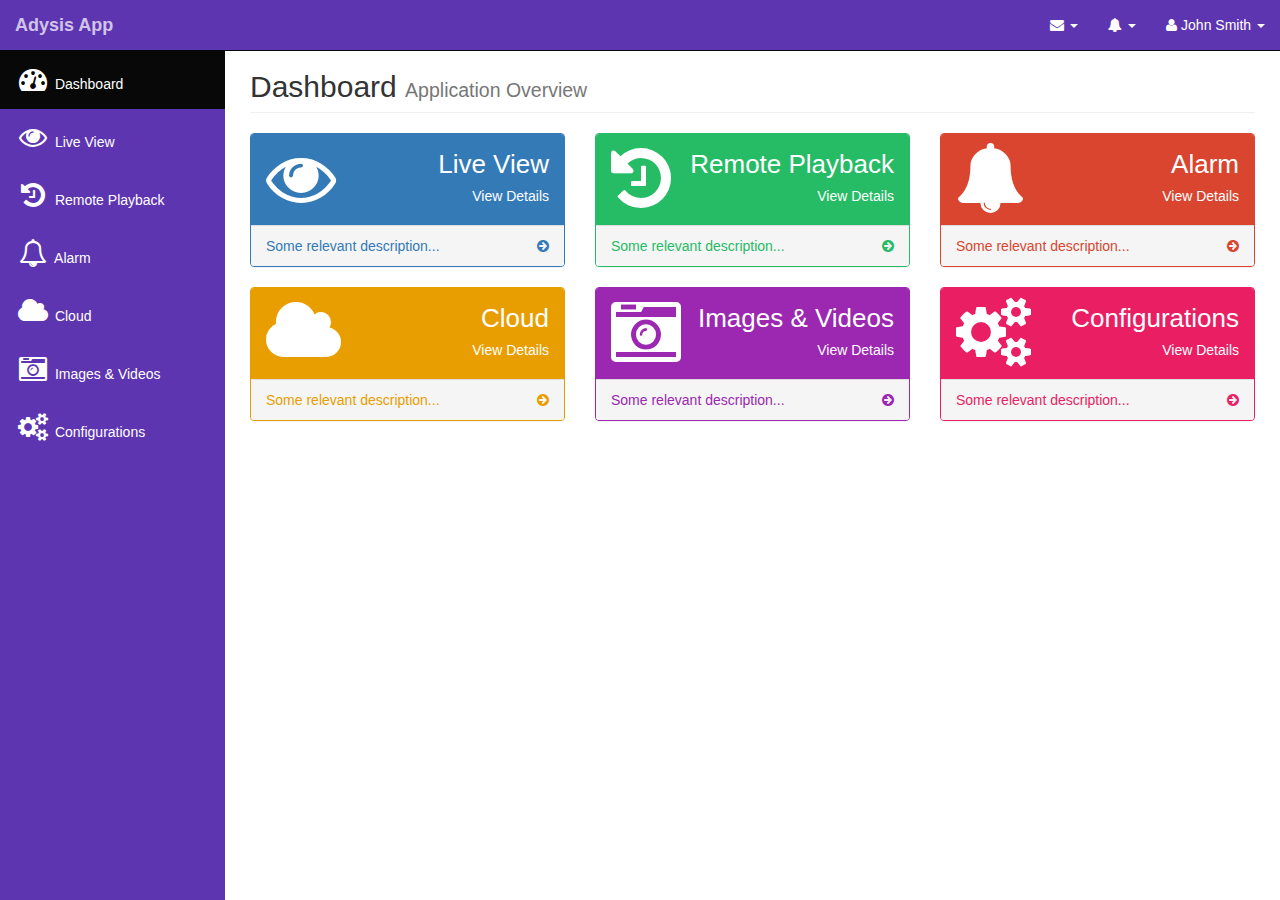
==== a/index.html @ d570b09a "For Rizwana's Site" ====
<!DOCTYPE html>
<html lang="en">
<head>
    <meta charset="utf-8">
    <meta http-equiv="X-UA-Compatible" content="IE=edge">
    <meta name="viewport" content="width=device-width, initial-scale=1">
    <meta name="description" content="">
    <meta name="author" content="">

    <title>Adysis - Application</title>

    <!-- Bootstrap Core CSS -->
    <link href="css/bootstrap.css" rel="stylesheet">
    <!-- Custom CSS -->
    <link href="css/app.css" rel="stylesheet">
    <!-- Custom Fonts -->
    <link href="font-awesome/css/font-awesome.min.css" rel="stylesheet" type="text/css">

</head>

<body>

    <div id="wrapper">

        <!-- Navigation -->
        <nav class="navbar navbar-inverse navbar-fixed-top" role="navigation">
            <!-- Brand and toggle get grouped for better mobile display -->
            <div class="navbar-header">
                <button type="button" class="navbar-toggle" data-toggle="collapse" data-target=".navbar-ex1-collapse">
                    <span class="sr-only">Toggle navigation</span>
                    <span class="icon-bar"></span>
                    <span class="icon-bar"></span>
                    <span class="icon-bar"></span>
                </button>
                <a class="navbar-brand maroon" href="index.html">Adysis App</a>
            </div>
            <!-- Top Menu Items -->
            <ul class="nav navbar-right top-nav">
                <li class="dropdown">
                    <a href="#" class="dropdown-toggle" data-toggle="dropdown"><i class="fa fa-envelope"></i> <b class="caret"></b></a>
                    <ul class="dropdown-menu message-dropdown">
                        <li class="message-preview">
                            <a href="#">
                                <div class="media">
                                    <span class="pull-left">
                                        <img class="media-object" src="http://placehold.it/50x50" alt="">
                                    </span>
                                    <div class="media-body">
                                        <h5 class="media-heading"><strong>John Smith</strong>
                                        </h5>
                                        <p class="small text-muted"><i class="fa fa-clock-o"></i> Yesterday at 4:32 PM</p>
                                        <p>Lorem ipsum dolor sit amet, consectetur...</p>
                                    </div>
                                </div>
                            </a>
                        </li>
                        <li class="message-footer">
                            <a href="#">Read All New Messages</a>
                        </li>
                    </ul>
                </li>
                <li class="dropdown">
                    <a href="#" class="dropdown-toggle" data-toggle="dropdown"><i class="fa fa-bell"></i> <b class="caret"></b></a>
                    <ul class="dropdown-menu alert-dropdown">
                        <li>
                            <a href="#">Success Msg <span class="label label-success">Alert Badge</span></a>
                        </li>
                        <li>
                            <a href="#">Notification <span class="label label-info">Alert Badge</span></a>
                        </li>
                        <li>
                            <a href="#">Warning <span class="label label-warning">Alert Badge</span></a>
                        </li>
                        <li>
                            <a href="#">Error Msg <span class="label label-danger">Alert Badge</span></a>
                        </li>
                        <li class="divider"></li>
                        <li>
                            <a href="#">View All</a>
                        </li>
                    </ul>
                </li>
                <li class="dropdown">
                    <a href="#" class="dropdown-toggle" data-toggle="dropdown"><i class="fa fa-user"></i> John Smith <b class="caret"></b></a>
                    <ul class="dropdown-menu">
                        <li>
                            <a href="#"><i class="fa fa-fw fa-user"></i> Profile</a>
                        </li>
                        <li>
                            <a href="#"><i class="fa fa-fw fa-envelope"></i> Inbox</a>
                        </li>
                        <li>
                            <a href="#"><i class="fa fa-fw fa-gear"></i> Settings</a>
                        </li>
                        <li class="divider"></li>
                        <li>
                            <a href="#"><i class="fa fa-fw fa-power-off"></i> Log Out</a>
                        </li>
                    </ul>
                </li>
            </ul>
            <!-- Sidebar Menu Items - These collapse to the responsive navigation menu on small screens -->
            <div class="collapse navbar-collapse navbar-ex1-collapse">
                <ul class="nav navbar-nav side-nav">
                    <li class="active">
                        <a href="index.html"><i class="fa fa-fw fa-dashboard fa-2x"></i> Dashboard</a>
                    </li>
                    <li>
                        <a href="live-view.html"><i class="fa fa-fw fa-eye fa-2x"></i> Live View</a>
                    </li>
                    <li>
                        <a href="remote-playback.html"><i class="fa fa-fw fa-history fa-2x"></i> Remote Playback</a>
                    </li>
                    <li>
                        <a href="alarm.html"><i class="fa fa-fw fa-bell-o fa-2x"></i> Alarm</a>
                    </li>
                    <li>
                        <a href="login.html"><i class="fa fa-fw fa-cloud fa-2x"></i> Cloud</a>
                    </li>
                    <li>
                        <a href="img-n-vid.html"><i class="fa fa-fw fa-camera-retro fa-2x"></i> Images & Videos</a>
                    </li>
                    <li>
                        <a href="config.html"><i class="fa fa-fw fa-cogs fa-2x"></i> Configurations</a>
                    </li>
                </ul>
            </div>
            <!-- /.navbar-collapse -->
        </nav>

        <div id="page-wrapper">

            <div class="container-fluid">

                <!-- Page Heading -->
                <div class="row">
                    <div class="col-lg-12">
                        <h1 class="page-header">
                            Dashboard <small>Application Overview</small>
                        </h1>
<!--
                        <ol class="breadcrumb">
                            <li class="active">
                                <i class="fa fa-dashboard"></i> Dashboard
                            </li>
                        </ol>
-->
                    </div>
                </div>
                <!-- /.row -->

                <div class="row">
                    <div class="col-lg-4 col-md-6">
                        <div class="panel panel-blue">
                            <div class="panel-heading">
                                <div class="row">
                                    <div class="col-xs-3">
                                        <i class="fa fa-eye fa-5x"></i>
                                    </div>
                                    <div class="col-xs-9 text-right">
                                        <div class="huge">Live View</div>
                                        <div>View Details</div>
                                    </div>
                                </div>
                            </div>
                            <a href="#">
                                <div class="panel-footer">
                                    <span class="pull-left">Some relevant description...</span>
                                    <span class="pull-right"><i class="fa fa-arrow-circle-right"></i></span>
                                    <div class="clearfix"></div>
                                </div>
                            </a>
                        </div>
                    </div>
                    <div class="col-lg-4 col-md-6">
                        <div class="panel panel-green">
                            <div class="panel-heading">
                                <div class="row">
                                    <div class="col-xs-3">
                                        <i class="fa fa-history fa-5x"></i>
                                    </div>
                                    <div class="col-xs-9 text-right">
                                        <div class="huge">Remote Playback</div>
                                        <div>View Details</div>
                                    </div>
                                </div>
                            </div>
                            <a href="#">
                                <div class="panel-footer">
                                    <span class="pull-left">Some relevant description...</span>
                                    <span class="pull-right"><i class="fa fa-arrow-circle-right"></i></span>
                                    <div class="clearfix"></div>
                                </div>
                            </a>
                        </div>
                    </div>
					<div class="col-lg-4 col-md-6">
                        <div class="panel panel-red">
                            <div class="panel-heading">
                                <div class="row">
                                    <div class="col-xs-3">
                                        <i class="fa fa-bell fa-5x"></i>
                                    </div>
                                    <div class="col-xs-9 text-right">
                                        <div class="huge">Alarm</div>
                                        <div>View Details</div>
                                    </div>
                                </div>
                            </div>
                            <a href="#">
                                <div class="panel-footer">
                                    <span class="pull-left">Some relevant description...</span>
                                    <span class="pull-right"><i class="fa fa-arrow-circle-right"></i></span>
                                    <div class="clearfix"></div>
                                </div>
                            </a>
                        </div>
                    </div>
                    <div class="col-lg-4 col-md-6">
                        <div class="panel panel-yellow">
                            <div class="panel-heading">
                                <div class="row">
                                    <div class="col-xs-3">
                                        <i class="fa fa-cloud fa-5x"></i>
                                    </div>
                                    <div class="col-xs-9 text-right">
                                        <div class="huge">Cloud</div>
                                        <div>View Details</div>
                                    </div>
                                </div>
                            </div>
                            <a href="#">
                                <div class="panel-footer">
                                    <span class="pull-left">Some relevant description...</span>
                                    <span class="pull-right"><i class="fa fa-arrow-circle-right"></i></span>
                                    <div class="clearfix"></div>
                                </div>
                            </a>
                        </div>
                    </div>
					
					<div class="col-lg-4 col-md-6">
                        <div class="panel panel-purple">
                            <div class="panel-heading">
                                <div class="row">
                                    <div class="col-xs-3">
                                        <i class="fa fa-camera-retro fa-5x"></i>
                                    </div>
                                    <div class="col-xs-9 text-right">
                                        <div class="huge">Images & Videos</div>
                                        <div>View Details</div>
                                    </div>
                                </div>
                            </div>
                            <a href="#">
                                <div class="panel-footer">
                                    <span class="pull-left">Some relevant description...</span>
                                    <span class="pull-right"><i class="fa fa-arrow-circle-right"></i></span>
                                    <div class="clearfix"></div>
                                </div>
                            </a>
                        </div>
                    </div>
					<div class="col-lg-4 col-md-6">
                        <div class="panel panel-pinky">
                            <div class="panel-heading">
                                <div class="row">
                                    <div class="col-xs-3">
                                        <i class="fa fa-cogs fa-5x"></i>
                                    </div>
                                    <div class="col-xs-9 text-right">
                                        <div class="huge">Configurations</div>
                                        <div>View Details</div>
                                    </div>
                                </div>
                            </div>
                            <a href="#">
                                <div class="panel-footer">
                                    <span class="pull-left">Some relevant description...</span>
                                    <span class="pull-right"><i class="fa fa-arrow-circle-right"></i></span>
                                    <div class="clearfix"></div>
                                </div>
                            </a>
                        </div>
                    </div>
                    
                </div>
                <!-- /.row -->

            </div>
            <!-- /.container-fluid -->

        </div>
        <!-- /#page-wrapper -->

    </div>
    <!-- /#wrapper -->

    <!-- jQuery -->
    <script src="js/jquery.js"></script>

    <!-- Bootstrap Core JavaScript -->
    <script src="js/bootstrap.min.js"></script>

</body>

</html>
---- a/css/app.css ----
/* Global Styles */
body {
  margin-top: 100px; }

@media (min-width: 768px) {
  body {
    margin-top: 50px; } }
#wrapper {
  padding-left: 0; }

#page-wrapper {
  width: 100%;
  padding: 0;
  background-color: #fff; }

.huge {
  font-size: 26px;
  line-height: 1.6em; }

@media (min-width: 768px) {
  #wrapper {
    padding-left: 225px; }

  #page-wrapper {
    padding: 10px; } }
/* Top Navigation */
.top-nav {
  padding: 0 15px; }

.top-nav > li {
  display: inline-block;
  float: left; }

.top-nav > li > a {
  padding-top: 15px;
  padding-bottom: 15px;
  line-height: 20px;
  color: #FFF; }

.top-nav > li > a:hover,
.top-nav > li > a:focus,
.top-nav > .open > a,
.top-nav > .open > a:hover,
.top-nav > .open > a:focus {
  color: #fff;
  background-color: #000; }

.top-nav > .open > .dropdown-menu {
  float: left;
  position: absolute;
  margin-top: 0;
  border: 1px solid rgba(0, 0, 0, 0.15);
  border-top-left-radius: 0;
  border-top-right-radius: 0;
  background-color: #fff;
  -webkit-box-shadow: 0 6px 12px rgba(0, 0, 0, 0.175);
  box-shadow: 0 6px 12px rgba(0, 0, 0, 0.175); }

.top-nav > .open > .dropdown-menu > li > a {
  white-space: normal; }

ul.message-dropdown {
  padding: 0;
  max-height: 250px;
  overflow-x: hidden;
  overflow-y: auto; }

li.message-preview {
  width: 275px;
  border-bottom: 1px solid rgba(0, 0, 0, 0.15); }

li.message-preview > a {
  padding-top: 15px;
  padding-bottom: 15px; }

li.message-footer {
  margin: 5px 0; }

ul.alert-dropdown {
  width: 200px; }

/* Side Navigation */
@media (min-width: 768px) {
  .side-nav {
    position: fixed;
    top: 51px;
    left: 225px;
    width: 225px;
    margin-left: -225px;
    border: none;
    border-radius: 0;
    overflow-y: auto;
    background-color: #2a76f4;
    background-color: #5E35B1;
    bottom: 0;
    overflow-x: hidden;
    padding-bottom: 40px; }

  .side-nav > li > a {
    width: 225px; }

  .side-nav li a:hover,
  .side-nav li a:focus {
    outline: none;
    background-color: #000 !important; } }
.side-nav > li > ul {
  padding: 0; }

.side-nav > li > ul > li > a {
  display: block;
  padding: 10px 15px 10px 38px;
  text-decoration: none;
  color: #999; }

.side-nav > li > ul > li > a:hover {
  color: #fff; }

/************************* Panels *****************************/
.BG-yellow {
  background-color: #e89e00;
  border-radius: 6px;
  box-shadow: 2px 3px 6px;
  padding: 8px; }
  .BG-yellow small {
    color: #CCC; }

.panel-yellow {
  border-color: #e89e00; }
  .panel-yellow > .panel-heading {
    border-color: #e89e00;
    background-color: #e89e00;
    color: white; }
  .panel-yellow > a {
    color: #e89e00; }
  .panel-yellow > a:hover {
    color: #b57b00; }

.BG-pinky {
  background-color: #e91e63;
  border-radius: 6px;
  box-shadow: 2px 3px 6px;
  padding: 8px; }
  .BG-pinky small {
    color: #CCC; }

.panel-pinky {
  border-color: #e91e63; }
  .panel-pinky > .panel-heading {
    border-color: #e91e63;
    background-color: #e91e63;
    color: white; }
  .panel-pinky > a {
    color: #e91e63; }
  .panel-pinky > a:hover {
    color: #c1134e; }

.BG-purple {
  background-color: #9c27b0;
  border-radius: 6px;
  box-shadow: 2px 3px 6px;
  padding: 8px; }
  .BG-purple small {
    color: #CCC; }

.panel-purple {
  border-color: #9c27b0; }
  .panel-purple > .panel-heading {
    border-color: #9c27b0;
    background-color: #9c27b0;
    color: white; }
  .panel-purple > a {
    color: #9c27b0; }
  .panel-purple > a:hover {
    color: #771e86; }

.BG-green {
  background-color: #26bb65;
  border-radius: 6px;
  box-shadow: 2px 3px 6px;
  padding: 8px; }
  .BG-green small {
    color: #CCC; }

.panel-green {
  border-color: #26bb65; }
  .panel-green > .panel-heading {
    border-color: #26bb65;
    background-color: #26bb65;
    color: white; }
  .panel-green > a {
    color: #26bb65; }
  .panel-green > a:hover {
    color: #1d914e; }

.BG-red {
  background-color: #d9452f;
  border-radius: 6px;
  box-shadow: 2px 3px 6px;
  padding: 8px; }
  .BG-red small {
    color: #CCC; }

.panel-red {
  border-color: #d9452f; }
  .panel-red > .panel-heading {
    border-color: #d9452f;
    background-color: #d9452f;
    color: white; }
  .panel-red > a {
    color: #d9452f; }
  .panel-red > a:hover {
    color: #b43421; }

.BG-blue {
  background-color: #337ab7;
  border-radius: 6px;
  box-shadow: 2px 3px 6px;
  padding: 8px; }
  .BG-blue small {
    color: #CCC; }

.panel-blue {
  border-color: #337ab7; }
  .panel-blue > .panel-heading {
    border-color: #337ab7;
    background-color: #337ab7;
    color: white; }
  .panel-blue > a {
    color: #337ab7; }
  .panel-blue > a:hover {
    color: #285f8f; }

/* khatam ************************ Panels *****************************/
.maroon {
  font-weight: bold;
  color: #D1C4E9 !important; }

.margin-b10 {
  margin-bottom: 10px; }

.clearBoth {
  clear: both !important; }

.botNav {
  padding-top: 10px;
  padding-bottom: 5px;
  color: white;
  box-shadow: 3px -3px 3px; }

.botNav span {
  vertical-align: top; }
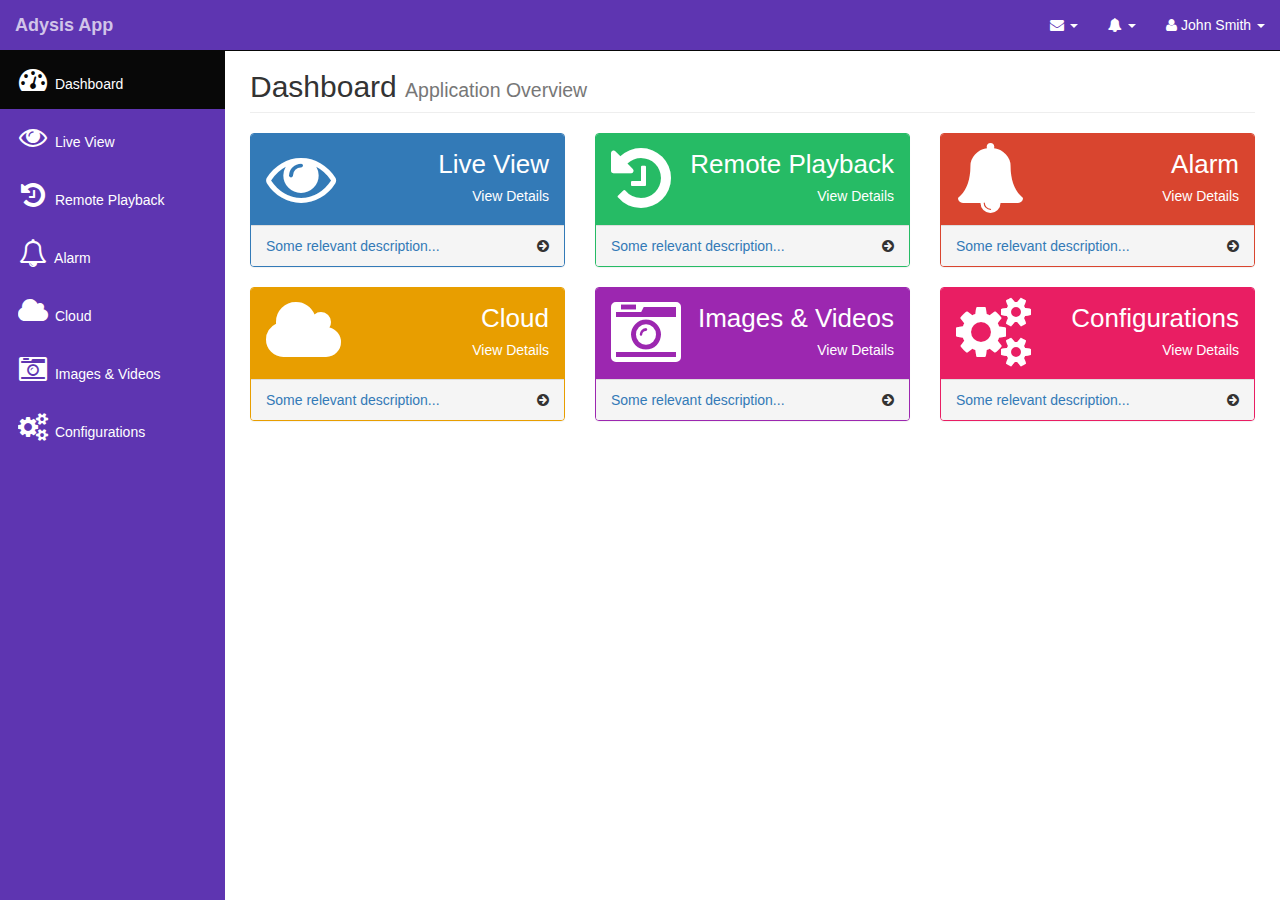
==== commit c8584e9a: "linked subhead to the sections" ====
--- a/a/index.html
+++ b/a/index.html
@@ -165,7 +165,7 @@
                             </div>
                             <a href="#">
                                 <div class="panel-footer">
-                                    <span class="pull-left">Some relevant description...</span>
+                                    <span class="pull-left"><a href="live-view.html">Some relevant description...</a></span>
                                     <span class="pull-right"><i class="fa fa-arrow-circle-right"></i></span>
                                     <div class="clearfix"></div>
                                 </div>
@@ -187,7 +187,7 @@
                             </div>
                             <a href="#">
                                 <div class="panel-footer">
-                                    <span class="pull-left">Some relevant description...</span>
+                                    <span class="pull-left"><a href="remote-playback.html">Some relevant description...</a></span>
                                     <span class="pull-right"><i class="fa fa-arrow-circle-right"></i></span>
                                     <div class="clearfix"></div>
                                 </div>
@@ -209,7 +209,7 @@
                             </div>
                             <a href="#">
                                 <div class="panel-footer">
-                                    <span class="pull-left">Some relevant description...</span>
+                                    <span class="pull-left"><a href="alarm.html">Some relevant description...</a></span>
                                     <span class="pull-right"><i class="fa fa-arrow-circle-right"></i></span>
                                     <div class="clearfix"></div>
                                 </div>
@@ -231,7 +231,7 @@
                             </div>
                             <a href="#">
                                 <div class="panel-footer">
-                                    <span class="pull-left">Some relevant description...</span>
+                                    <span class="pull-left"><a href="login.html">Some relevant description...</a></span>
                                     <span class="pull-right"><i class="fa fa-arrow-circle-right"></i></span>
                                     <div class="clearfix"></div>
                                 </div>
@@ -254,7 +254,7 @@
                             </div>
                             <a href="#">
                                 <div class="panel-footer">
-                                    <span class="pull-left">Some relevant description...</span>
+                                    <span class="pull-left"><a href="img-n-vid.html">Some relevant description...</a></span>
                                     <span class="pull-right"><i class="fa fa-arrow-circle-right"></i></span>
                                     <div class="clearfix"></div>
                                 </div>
@@ -276,7 +276,7 @@
                             </div>
                             <a href="#">
                                 <div class="panel-footer">
-                                    <span class="pull-left">Some relevant description...</span>
+                                    <span class="pull-left"><a href="config.html">Some relevant description...</a></span>
                                     <span class="pull-right"><i class="fa fa-arrow-circle-right"></i></span>
                                     <div class="clearfix"></div>
                                 </div>
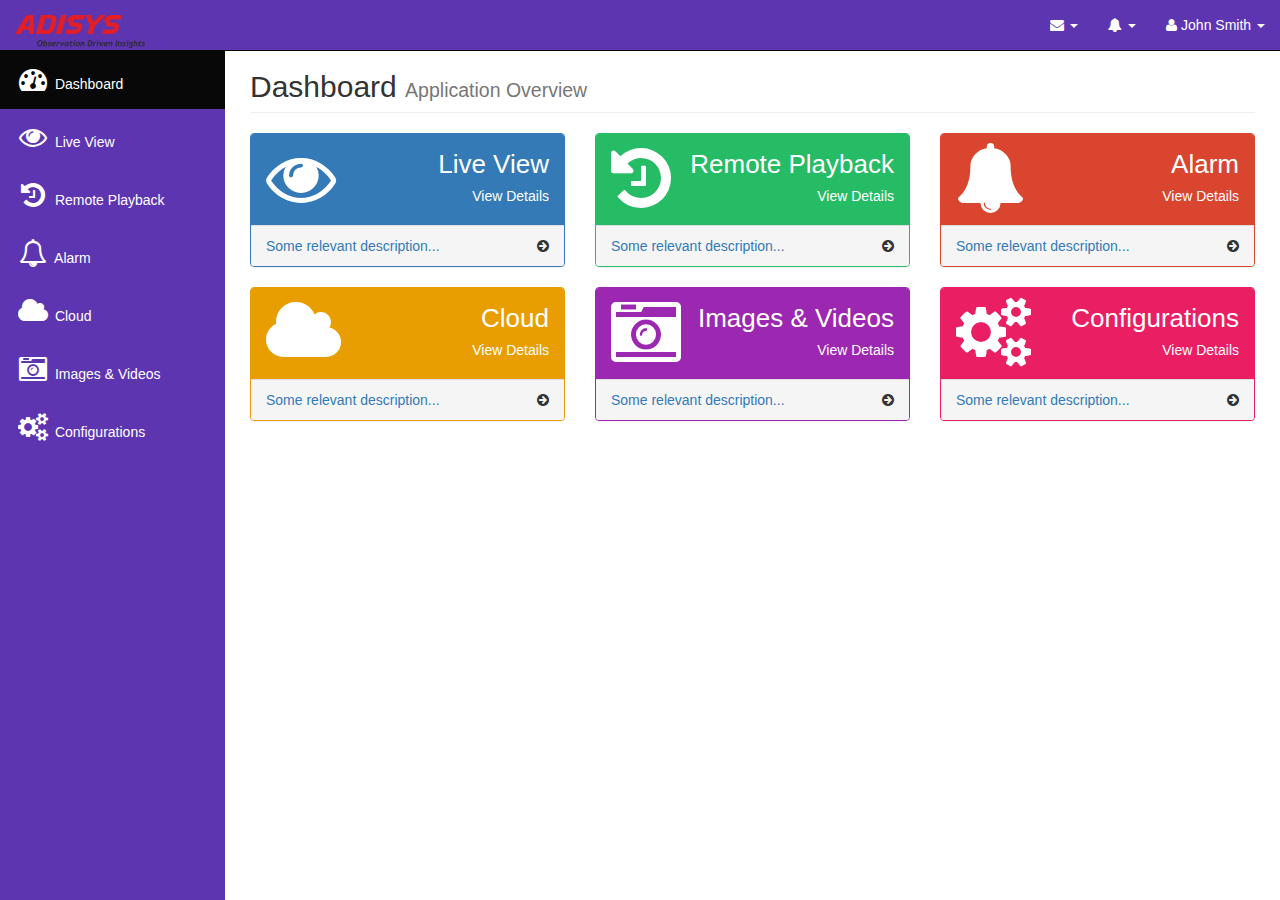
==== commit cb99d78b: "updated index css and scsss for logo" ====
--- a/a/index.html
+++ b/a/index.html
@@ -32,7 +32,7 @@
                     <span class="icon-bar"></span>
                     <span class="icon-bar"></span>
                 </button>
-                <a class="navbar-brand maroon" href="index.html">Adysis App</a>
+                <a class="navbar-brand maroon" href="index.html"><div class="logoContainer"><img src="img/logo.png" alt="Adisys App"></div></a>
             </div>
             <!-- Top Menu Items -->
             <ul class="nav navbar-right top-nav">
--- a/a/css/app.css
+++ b/a/css/app.css
@@ -122,7 +122,7 @@
   box-shadow: 2px 3px 6px;
   padding: 8px; }
   .BG-yellow small {
-    color: #CCC; }
+    color: #FFF; }
 
 .panel-yellow {
   border-color: #e89e00; }
@@ -141,7 +141,7 @@
   box-shadow: 2px 3px 6px;
   padding: 8px; }
   .BG-pinky small {
-    color: #CCC; }
+    color: #FFF; }
 
 .panel-pinky {
   border-color: #e91e63; }
@@ -160,7 +160,7 @@
   box-shadow: 2px 3px 6px;
   padding: 8px; }
   .BG-purple small {
-    color: #CCC; }
+    color: #FFF; }
 
 .panel-purple {
   border-color: #9c27b0; }
@@ -179,7 +179,7 @@
   box-shadow: 2px 3px 6px;
   padding: 8px; }
   .BG-green small {
-    color: #CCC; }
+    color: #FFF; }
 
 .panel-green {
   border-color: #26bb65; }
@@ -198,7 +198,7 @@
   box-shadow: 2px 3px 6px;
   padding: 8px; }
   .BG-red small {
-    color: #CCC; }
+    color: #FFF; }
 
 .panel-red {
   border-color: #d9452f; }
@@ -217,7 +217,7 @@
   box-shadow: 2px 3px 6px;
   padding: 8px; }
   .BG-blue small {
-    color: #CCC; }
+    color: #FFF; }
 
 .panel-blue {
   border-color: #337ab7; }
@@ -246,6 +246,12 @@
   padding-bottom: 5px;
   color: white;
   box-shadow: 3px -3px 3px; }
-
-.botNav span {
-  vertical-align: top; }
+  .botNav span {
+    vertical-align: top;
+    color: #333; }
+  .botNav a {
+    color: #CCC; }
+
+.logoContainer img {
+  width: 130px;
+  height: auto; }
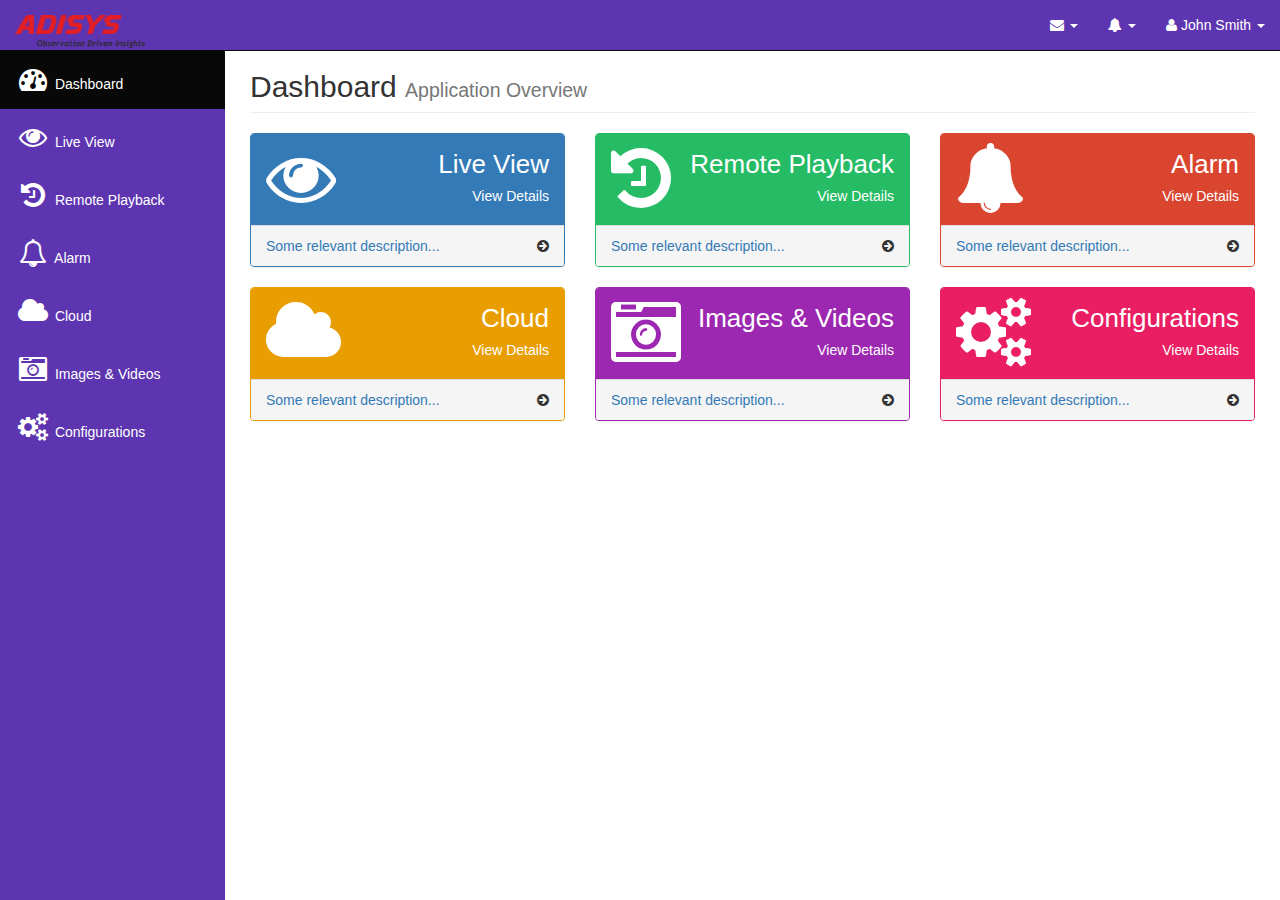
==== commit 53c90eab: "" ====
--- a/a/index.html
+++ b/a/index.html
@@ -21,7 +21,6 @@
 <body>
 
     <div id="wrapper">
-
         <!-- Navigation -->
         <nav class="navbar navbar-inverse navbar-fixed-top" role="navigation">
             <!-- Brand and toggle get grouped for better mobile display -->
@@ -298,7 +297,6 @@
 
     <!-- jQuery -->
     <script src="js/jquery.js"></script>
-
     <!-- Bootstrap Core JavaScript -->
     <script src="js/bootstrap.min.js"></script>
 
--- a/a/css/app.css
+++ b/a/css/app.css
@@ -129,14 +129,14 @@
   .panel-yellow > .panel-heading {
     border-color: #e89e00;
     background-color: #e89e00;
-    color: white; }
+    color: #fff; }
   .panel-yellow > a {
     color: #e89e00; }
   .panel-yellow > a:hover {
     color: #b57b00; }
 
 .BG-pinky {
-  background-color: #e91e63;
+  background-color: #E91E63;
   border-radius: 6px;
   box-shadow: 2px 3px 6px;
   padding: 8px; }
@@ -144,18 +144,18 @@
     color: #FFF; }
 
 .panel-pinky {
-  border-color: #e91e63; }
+  border-color: #E91E63; }
   .panel-pinky > .panel-heading {
-    border-color: #e91e63;
-    background-color: #e91e63;
-    color: white; }
+    border-color: #E91E63;
+    background-color: #E91E63;
+    color: #fff; }
   .panel-pinky > a {
-    color: #e91e63; }
+    color: #E91E63; }
   .panel-pinky > a:hover {
     color: #c1134e; }
 
 .BG-purple {
-  background-color: #9c27b0;
+  background-color: #9C27B0;
   border-radius: 6px;
   box-shadow: 2px 3px 6px;
   padding: 8px; }
@@ -163,13 +163,13 @@
     color: #FFF; }
 
 .panel-purple {
-  border-color: #9c27b0; }
+  border-color: #9C27B0; }
   .panel-purple > .panel-heading {
-    border-color: #9c27b0;
-    background-color: #9c27b0;
-    color: white; }
+    border-color: #9C27B0;
+    background-color: #9C27B0;
+    color: #fff; }
   .panel-purple > a {
-    color: #9c27b0; }
+    color: #9C27B0; }
   .panel-purple > a:hover {
     color: #771e86; }
 
@@ -186,7 +186,7 @@
   .panel-green > .panel-heading {
     border-color: #26bb65;
     background-color: #26bb65;
-    color: white; }
+    color: #fff; }
   .panel-green > a {
     color: #26bb65; }
   .panel-green > a:hover {
@@ -205,7 +205,7 @@
   .panel-red > .panel-heading {
     border-color: #d9452f;
     background-color: #d9452f;
-    color: white; }
+    color: #fff; }
   .panel-red > a {
     color: #d9452f; }
   .panel-red > a:hover {
@@ -224,7 +224,7 @@
   .panel-blue > .panel-heading {
     border-color: #337ab7;
     background-color: #337ab7;
-    color: white; }
+    color: #fff; }
   .panel-blue > a {
     color: #337ab7; }
   .panel-blue > a:hover {
@@ -244,7 +244,7 @@
 .botNav {
   padding-top: 10px;
   padding-bottom: 5px;
-  color: white;
+  color: #FFF;
   box-shadow: 3px -3px 3px; }
   .botNav span {
     vertical-align: top;
@@ -255,3 +255,5 @@
 .logoContainer img {
   width: 130px;
   height: auto; }
+
+/*# sourceMappingURL=app.css.map */
